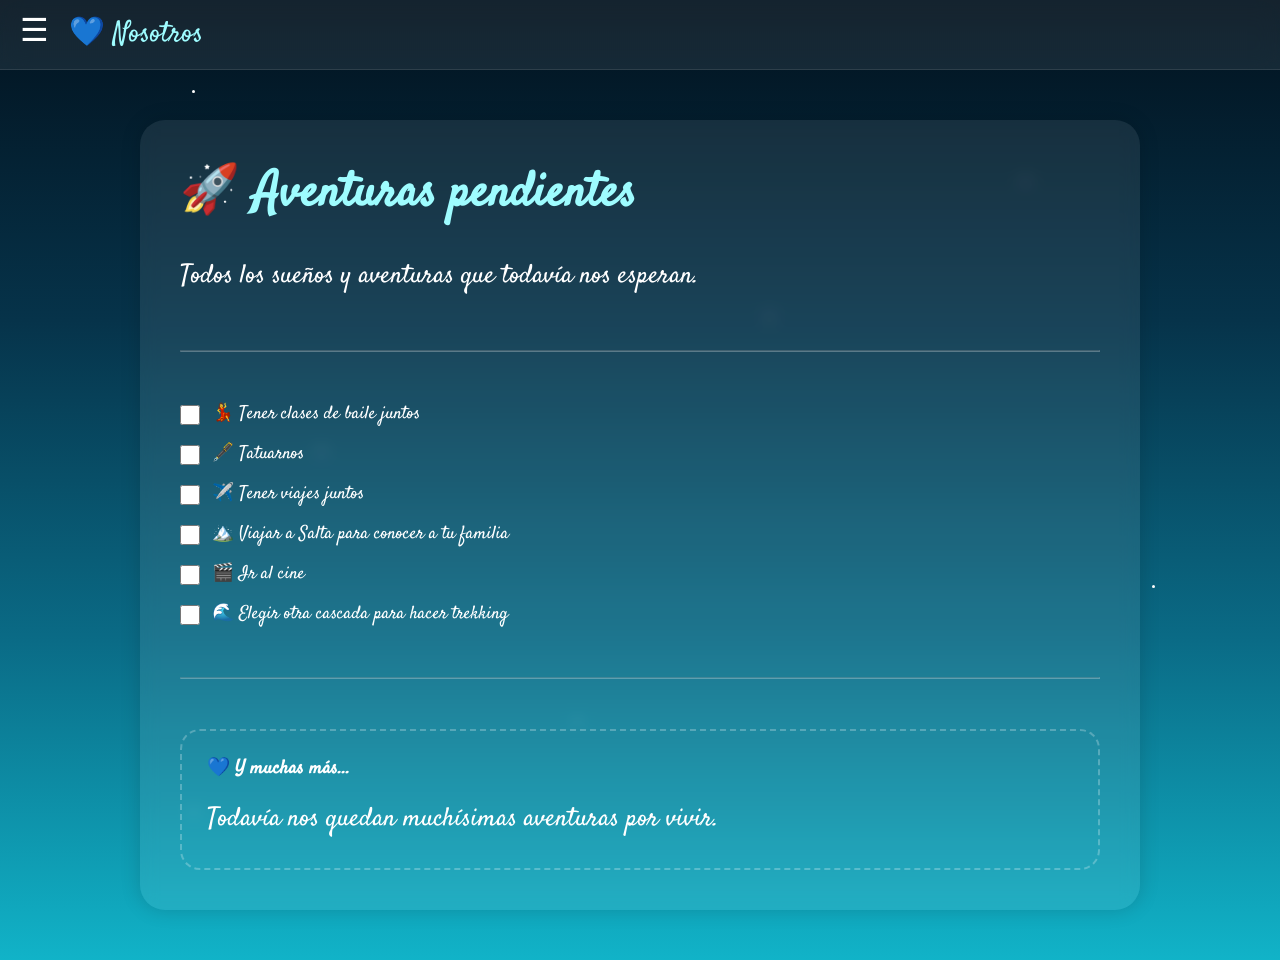
==== aventuras.html @ a692319d "Add files via upload" ====
<!DOCTYPE html>
<html lang="es">

<head>
<meta charset="UTF-8">
<meta name="viewport" content="width=device-width, initial-scale=1.0">

<title>Aventuras pendientes</title>

<link rel="stylesheet" href="styles.css">

<link rel="preconnect" href="https://fonts.googleapis.com">
<link rel="preconnect" href="https://fonts.gstatic.com" crossorigin>

<link href="https://fonts.googleapis.com/css2?family=Satisfy&display=swap" rel="stylesheet">

</head>

<body>

<div id="overlay" class="overlay"></div>

<div class="stars">
<div class="star" style="top:10%;left:15%;"></div>
<div class="star" style="top:20%;left:80%;"></div>
<div class="star" style="top:35%;left:60%;"></div>
<div class="star" style="top:50%;left:25%;"></div>
<div class="star" style="top:65%;left:90%;"></div>
<div class="star" style="top:80%;left:45%;"></div>
<div class="star" style="top:90%;left:15%;"></div>
</div>

<header>

<div id="menuBtn" class="menu-btn">
☰
</div>

<div class="logo">
💙 Nosotros
</div>

</header>

<nav id="sidebar" class="sidebar">

<a href="index.html">🏠 Inicio</a>

<a href="historia.html">📖 Nuestra historia</a>

<a href="momentos.html">📸 Nuestros momentos juntos</a>

<a href="conoci.html">✨ El día que te conocí</a>

<a href="aventuras.html">🚀 Aventuras pendientes</a>

</nav>

<section class="pagina fade">

<div class="card">

<h1>🚀 Aventuras pendientes</h1>

<p>
Todos los sueños y aventuras que todavía nos esperan.
</p>

<hr class="separador">

<div class="aventuras-lista">

<label class="aventura">
<input type="checkbox" id="aventura1">
💃 Tener clases de baile juntos
</label>

<label class="aventura">
<input type="checkbox" id="aventura2">
🖋️ Tatuarnos
</label>

<label class="aventura">
<input type="checkbox" id="aventura3">
✈️ Tener viajes juntos
</label>

<label class="aventura">
<input type="checkbox" id="aventura4">
🏔️ Viajar a Salta para conocer a tu familia
</label>

<label class="aventura">
<input type="checkbox" id="aventura5">
🎬 Ir al cine
</label>

<label class="aventura">
<input type="checkbox" id="aventura6">
🌊 Elegir otra cascada para hacer trekking
</label>

</div>

<hr class="separador">

<div class="continuara">

<h3>💙 Y muchas más...</h3>

<p>
Todavía nos quedan muchísimas aventuras por vivir.
</p>

</div>

</div>

</section>
<audio id="clickSound">
    <source src="sonido-click.mp3" type="audio/mpeg">
</audio>
<script src="script.js"></script>

</body>
</html>
---- styles.css ----
*{
    margin:0;
    padding:0;
    box-sizing:border-box;
}

html{
    scroll-behavior:smooth;
}

body{
    font-family:'Satisfy', cursive;
    background:linear-gradient(
        180deg,
        #02111d,
        #06334a,
        #0a6b86,
        #11b3c8
    );
    color:white;
    overflow-x:hidden;
    min-height:100vh;
}

/* ===== ESTRELLAS ===== */

.stars{
    position:fixed;
    inset:0;
    z-index:-2;
    pointer-events:none;
}

.star{
    position:absolute;
    width:3px;
    height:3px;
    background:white;
    border-radius:50%;
    animation:blink 3s infinite;
}

@keyframes blink{
    0%,100%{
        opacity:.2;
    }

    50%{
        opacity:1;
    }
}

/* ===== HEADER ===== */

header{
    position:fixed;
    top:0;
    left:0;
    width:100%;
    height:70px;

    background:rgba(255,255,255,.08);

    backdrop-filter:blur(12px);
    -webkit-backdrop-filter:blur(12px);

    border-bottom:1px solid rgba(255,255,255,.1);

    display:flex;
    align-items:center;

    padding:0 20px;

    z-index:1000;
}

.menu-btn{
    font-size:2rem;
    cursor:pointer;
    transition:.3s;
    user-select:none;
}

.menu-btn:hover{
    transform:scale(1.1);
}

.logo{
    margin-left:20px;
    font-size:1.8rem;
    color:#9efcff;
}

/* ===== MENU ===== */

.sidebar{
    position:fixed;

    top:0;
    left:-320px;

    width:280px;
    height:100%;

    background:rgba(4,35,56,.55);

    backdrop-filter:blur(15px);
    -webkit-backdrop-filter:blur(15px);

    border-right:1px solid rgba(255,255,255,.15);

    transition:.35s ease;

    z-index:1200;

    padding-top:90px;

    box-shadow:0 0 25px rgba(0,0,0,.25);
}

.sidebar.active{
    left:0;
}

.sidebar a{
    display:block;

    padding:18px 25px;

    color:white;
    text-decoration:none;

    font-size:1.4rem;

    transition:.3s;
}

.sidebar a:hover{

    background:rgba(255,255,255,.08);

    color:#9efcff;
}

/* ===== FONDO AL ABRIR MENU ===== */

.overlay{
    position:fixed;
    inset:0;

    background:rgba(0,0,0,.25);

    opacity:0;
    visibility:hidden;

    transition:.3s;

    z-index:1100;
}

.overlay.active{
    opacity:1;
    visibility:visible;
}

/* ===== PORTADA ===== */

.hero{

    height:100vh;

    display:flex;

    flex-direction:column;

    justify-content:center;

    align-items:center;

    text-align:center;

    padding:20px;
}

.hero img{

    width:380px;

    max-width:90%;

    border-radius:25px;

    box-shadow:0 0 35px rgba(0,255,255,.35);
}

.hero h1{

    margin-top:30px;

    font-size:4rem;

    max-width:900px;
}

.hero p{

    margin-top:20px;

    font-size:2rem;

    max-width:900px;
}

.flecha{

    margin-top:40px;

    font-size:3rem;

    animation:subirBajar 2s infinite;
}

@keyframes subirBajar{

    0%{
        transform:translateY(0);
    }

    50%{
        transform:translateY(12px);
    }

    100%{
        transform:translateY(0);
    }
}

/* ===== PAGINAS ===== */

.pagina{

    min-height:100vh;

    padding:120px 25px 50px;
}

.card{

    max-width:1000px;

    margin:auto;

    background:rgba(255,255,255,.08);

    backdrop-filter:blur(8px);

    border-radius:25px;

    padding:40px;

    box-shadow:0 0 20px rgba(0,0,0,.15);
}

.card h1{

    color:#9efcff;

    margin-bottom:25px;

    font-size:3rem;
}

.card p{

    font-size:1.6rem;

    line-height:1.8;
}

/* ===== CONTINUARA ===== */

.continuara{

    margin-top:50px;

    border:2px dashed rgba(255,255,255,.25);

    border-radius:20px;

    padding:25px;
}

.continuara h3{

    margin-bottom:15px;
}

/* ===== VOLVER ===== */

.volver{

    display:inline-block;

    margin-top:30px;

    color:#9efcff;

    text-decoration:none;

    font-size:1.4rem;
}

/* ===== ANIMACION APARICION ===== */

.fade{

    animation:fade .8s ease;
}

@keyframes fade{

    from{

        opacity:0;

        transform:translateY(30px);
    }

    to{

        opacity:1;

        transform:translateY(0);
    }
}

/* ===== RESPONSIVE ===== */

@media(max-width:768px){

    .hero h1{

        font-size:2.5rem;
    }

    .hero p{

        font-size:1.4rem;
    }

    .hero img{

        width:300px;
    }

    .card{

        padding:25px;
    }

    .card h1{

        font-size:2rem;
    }

    .card p{

        font-size:1.2rem;
    }

    .sidebar{

        width:260px;
    }
}
/* ===== CAPITULOS ===== */

.capitulo{

    margin-top:20px;

    background:rgba(255,255,255,.08);

    border-radius:20px;

    overflow:hidden;

    border:1px solid rgba(255,255,255,.1);
}

.capitulo-titulo{

    padding:20px;

    cursor:pointer;

    font-size:1.4rem;

    transition:.3s;
}

.capitulo-titulo:hover{

    background:rgba(255,255,255,.08);
}

.capitulo-contenido{

    max-height:0;

    overflow:hidden;

    transition:max-height .5s ease;

    padding:0 20px;
}

.capitulo.active .capitulo-contenido{

    max-height:500px;

    padding:20px;
}
/* ===== GALERIA DE MOMENTOS ===== */

.recuerdo{
    background: rgba(255,255,255,.08);
    border-radius: 25px;
    padding: 25px;
    margin-bottom: 40px;
    border: 1px solid rgba(255,255,255,.12);
}

.recuerdo h2{
    margin-bottom: 5px;
}

.fecha-recuerdo{
    opacity: .8;
    margin-bottom: 20px;
}
.galeria-fotos{
    display:grid;
    grid-template-columns:1fr 1fr;
    gap:15px;
    margin-bottom:25px;
}
.galeria-fotos img{
    width:100%;
    height:auto;
    border-radius:15px;
    transition:.3s;
    cursor:pointer;
}

.galeria-fotos img:hover{
    transform: scale(1.03);
}

.texto-recuerdo{
    line-height: 1.8;
    font-size: 1.05rem;
}

.separador{
    margin: 50px 0;
    opacity: .3;
}
.galeria-fotos.una-foto{
    display:flex;
    justify-content:center;
}

.galeria-fotos.una-foto img{
    max-width:400px;
    width:100%;
    height:auto;
}
.capitulo{
    margin-bottom:40px;
}

.capitulo h2{
    margin-bottom:20px;
}

.texto-historia{
    text-align:left;
    line-height:1.8;
}

.texto-historia p{
    margin-bottom:15px;
}
.aventuras-lista{
    display:flex;
    flex-direction:column;
    gap:15px;
    margin-top:25px;
}

.aventura{
    display:flex;
    align-items:center;
    gap:12px;
    font-size:1.1rem;
    text-align:left;
    cursor:pointer;
}

.aventura input{
    width:20px;
    height:20px;
}
.aventura.completada{
    text-decoration:line-through;
    opacity:0.7;
}
.poema{
    max-width:700px;
    margin:0 auto;
    text-align:left;
    line-height:2;
    font-size:1.1rem;
}

.poema p{
    margin-bottom:25px;
}

.poema p:last-child{
    margin-bottom:0;
}
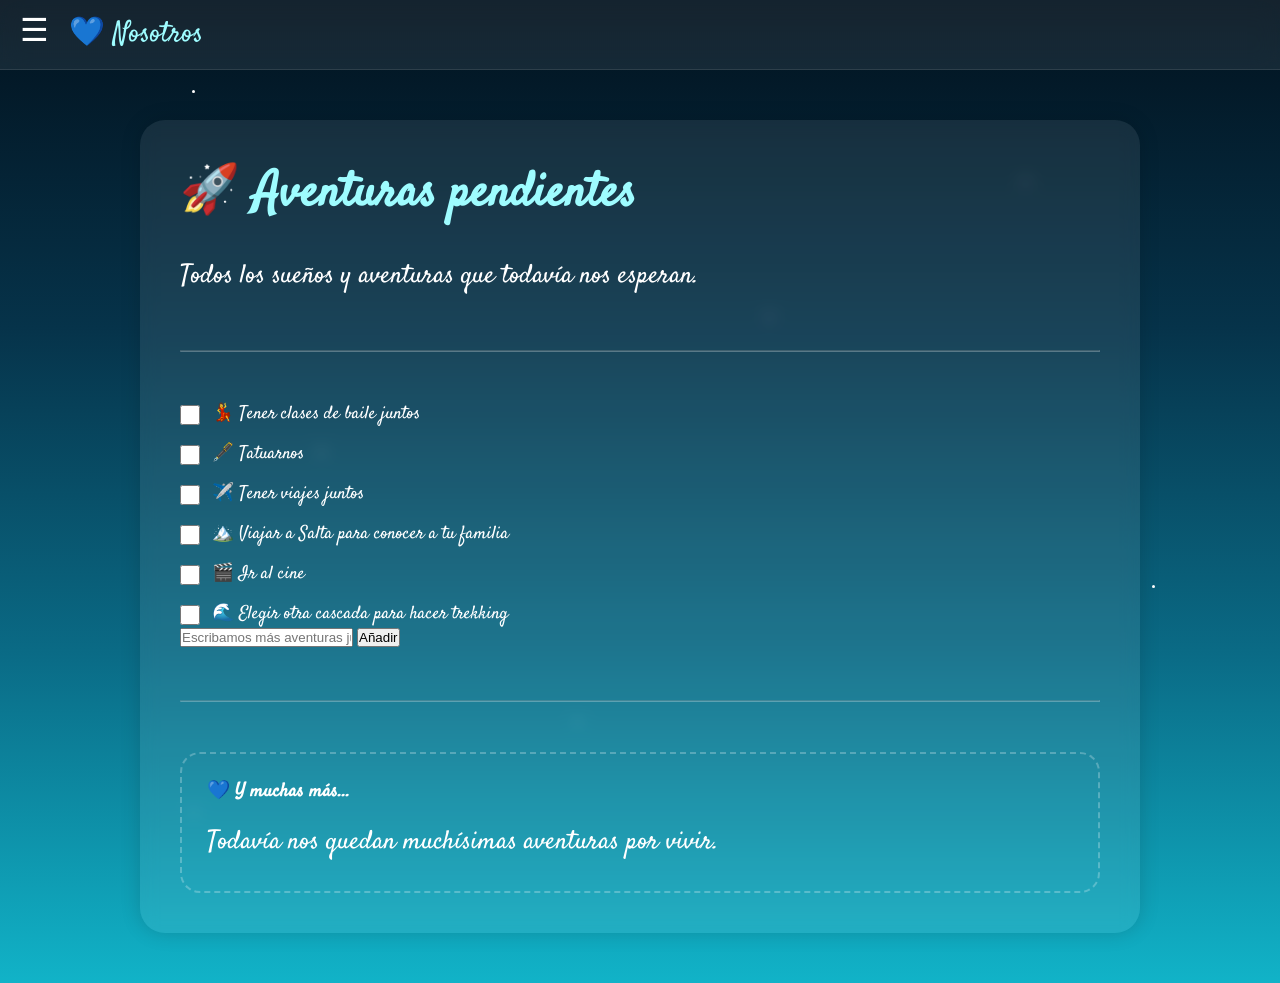
==== commit dce41491: "Add files via upload" ====
--- a/aventuras.html
+++ b/aventuras.html
@@ -101,7 +101,10 @@
 </label>
 
 </div>
-
+<div class="nueva-aventura-form">
+    <input type="text" id="nuevaAventuraInput" placeholder="Escribamos más aventuras juntos... ✈️" maxlength="60">
+    <button id="btnAnadirAventura">Añadir</button>
+</div>
 <hr class="separador">
 
 <div class="continuara">
